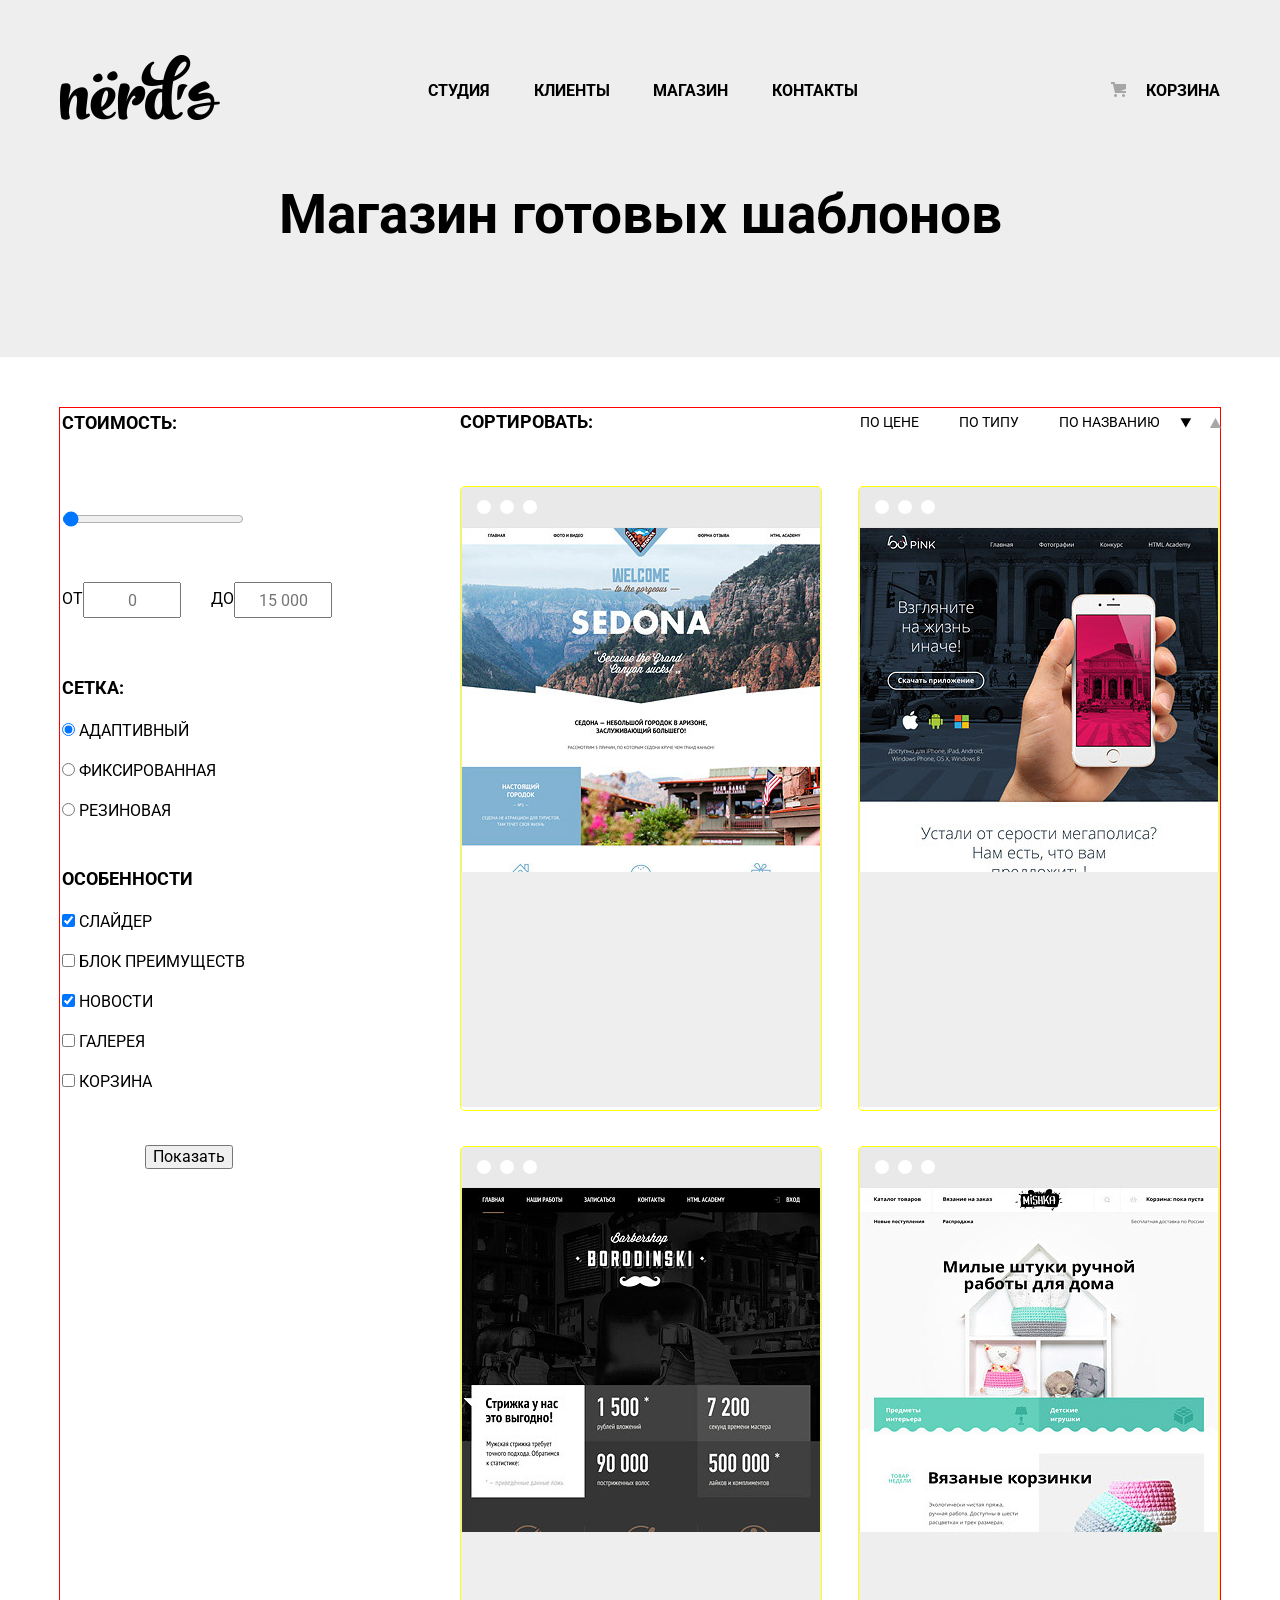
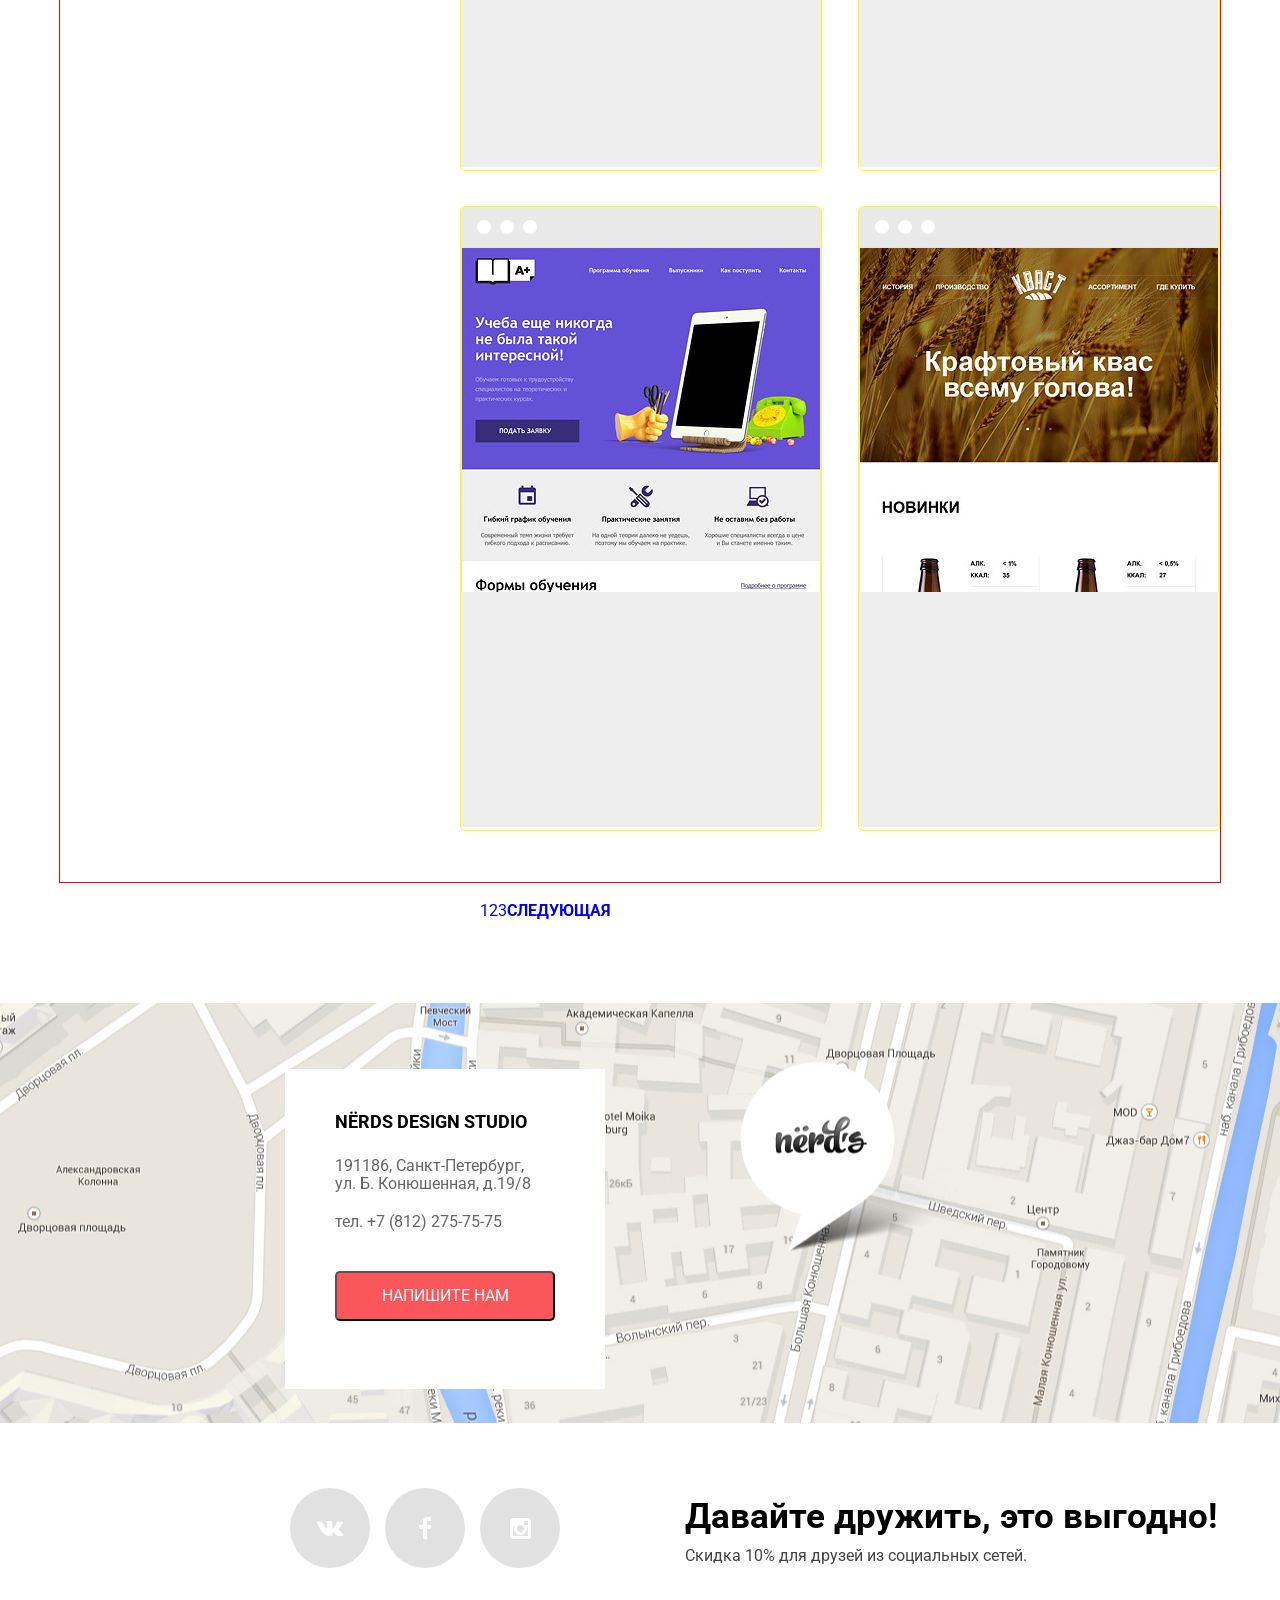
==== catalog.html @ 1e77b771 "123" ====
<!DOCTYPE html>
<html lang="en">
<head>
	<meta charset="UTF-8">
	<title>Nerds</title>
	<link rel="stylesheet" href="css/style.css">
	<link rel="stylesheet" href="css/normalize.css">
	<link href="https://fonts.googleapis.com/css?family=Roboto:400,500,700&display=swap" rel="stylesheet">
</head>
<body>
	
	<heaer class="main-header">
		<div class="background-contanier1">
		<nav class="main-navigation">
			 <div class="main-navigation-wrapper">
			<a href="#" class="main-header-logo">
				<img src="img/nerds-logo.png" height="65" width="160" alt="Логотип сайта Нёрдс">
			</a>
			
		
			<ul class="site-navigation">
				<li><a href="#">Студия</a></li>
				<li><a href="#">Клиенты</a></li>
				<li><a href="#">Магазин</a></li>
				<li><a href="#">Контакты</a></li>
			</ul>

			<ul class="site-basket">
				<li><a href="#">Корзина</a></li>
			</ul>

			</div>
		</nav>
	</heaer> 

	<main class="main-contanier">

		<div class="slogan">Магазин готовых шаблонов</div>


<div class="contanier">
		<section class="filters">
			<h2 class="visually-hidden">Фильтр товаров</h2>
			<form action="#" method="get" class="filter">
				<fieldset>
					<legend>Стоимость:</legend>
				<input type="range" min="0" max="5" id="size" value="0">
				<div class="min-max">
				<label for="range-min">ОТ</label>	
					<input type="text" placeholder="0" >
					<label for="range-max">ДО</label>
					<input type="text" placeholder="15 000">
					</div>
				</fieldset>
				<fieldset class="filter-grid">
					<legend>Сетка:</legend>
					<p><input type="radio" id="radio1" name="grid" checked>
						<label for="radio1">Адаптивный</label>
					</p>
					<p><input type="radio" id="radio2" name="grid">
						<label for="radio2">Фиксированная</label>
					</p>
					<p><input type="radio" id="radio3" name="grid">
						<label for="radio3">Резиновая</label>
					</p>
				</fieldset>
				<fieldset class="filter-feature">
					<legend >Особенности</legend>
					<p><input  type="checkbox" id="slider" checked>
						<label for="slider">Слайдер</label>
					</p>
					<p><input type="checkbox" id="advantages">
						<label for="advantages">Блок преимуществ</label>
					</p>
					<p><input type="checkbox" id="news" checked>
						<label for="news">Новости</label>
					</p>
					<p><input type="checkbox" id="gallery">
						<label for="gallery">Галерея</label>
					</p>
					<p><input type="checkbox" id="basket">
						<label for="basket">Корзина</label>
					</p>
				</fieldset>

				<button type="button" class="filter-button">Показать</button>
			</form>
	</section>
	

	<section class="catalog">
		<div class="cards">
				<nav class="sorting">
		<h2 class="visually-hidden">Сортировка товаров</h2>
		<p>Сортировать:</p>
		<ul class="sort-items">
			<li>По цене</li>
			<li>По типу</li>
			<li>По названию</li>
			<li class="sort-button"></li>
		</ul>
	
	</nav> 

			<ul class="cards-item">
				<li>
					<div class="card-head">
					<a href="#">
					<img src="img/img-sedona.jpg.jpg" width="360" height="576" alt="Картинка сайта Седона">
					</a>

					<a href="#">

					<div class="card-advertising">
					
					</div>
					</a>

				</div>
				</li>







				<li>	<div class="card-head">
					<a href="#">
					<img src="img/img-pink.jpg.jpg" width="360" height="576" alt="Картинка сайта Пинк">
					</a>
					<a href="#">
					<div class="card-advertising"></div>
					</a></div>
				</li>
				<li>	<div class="card-head">
					<a href="#">
					<img src="img/img-barbershop.jpg.jpg" width="360" height="576" alt="Картинка сайта Барбершоп">
					</a>
					<a href="#">
					<div class="card-advertising"></div>
					</a></div></li>
				<li>	<div class="card-head">
					<a href="#">
					<img src="img/img-mishka.jpg.jpg" width="360" height="576" alt="Картинка сайта Мишка">
					</a>
					<a href="#">
					<div class="card-advertising"></div>
					</a></div></li>
				<li>	
					<div class="card-head">
					<a href="#">
					<img src="img/img-aplus.jpg.jpg" width="360" height="576" alt="Картинка сайта аплюс">
					</a>
					<a href="#">
					<div class="card-advertising"></div>
					</a></div></li>
				<li>	<div class="card-head">
					<a href="#">
					<img src="img/img-kvast.jpg.jpg" width="360" height="576" alt="Картинка сайта Крафтовій квас">
					</a>
					<a href="#">
					<div class="card-advertising"></div>
					</a></div></li>
			</ul>
		</div>

	</section>
	</div>
	<section class="page-numbers">
		<ul>
			<li><a href="#">1</a></li>
			<li><a href="#">2</a></li>
			<li><a href="#">3</a></li>
			<li><a href="#"><b>Следующая</b></a></li>
		</ul>
	</section>






























<section class="contacts">
			<h2 class="visually-hidden">Наш адресс 191186, г. Санкт-Петербург, ул. Б. Конюшенная, д.19/8, телефон +78122757575</h2>
			<div class="contact-contanier">
				<ul class="adress">
					<li>NЁRDS DESIGN STUDIO</li>
					<li>191186,  Санкт-Петербург,<br> ул. Б. Конюшенная, д.19/8</li>
					<li>тел. +7 (812) 275-75-75</li>
					<li><button type="button" class="button">Напишите нам</button></li>
				</ul>
			</div>
		</section>
		<footer class="main-footer">
			<ul class="social"> 
				<li></li>
				<li></li>
				<li></li>
			</ul>
			<ul class="be-friend"> 
			<li>Давайте дружить, это выгодно!</li>
			<li>Скидка 10% для друзей из социальных сетей.</li>
			</ul>
		</footer>

</body>
</html>
---- css/style.css ----
/* Стандартные общие стили согласно цветовой гамме макета*/
body {
	min-width: 1200px;
	margin: 0;
	padding: 0;
	
	font-family: "Roboto", Arial, sans-serif;
	font-size: 16px;
	line-height: 24px;
	font-weight: 400;
	color: #000000;
	background-color: #ffffff;
	text-transform: uppercase;
	
}
a {
	text-decoration: none;
}


 /*Стилизация шапки сайта */

.background-contanier1 {
background-color:  #eeeeee;
}
.main-navigation {
	width: 1160px;
	margin: 0 auto;
	padding-top: 55px;
	
}

.main-navigation-wrapper {

	width: 100%;
	display: flex;
	justify-content: space-between;
}
.main-navigation-wrapper a:hover{
	opacity: 0.8;
}
.main-navigation-wrapper a:active{
	opacity: 0.3;
}
.site-navigation {
	margin: 0;
	padding: 0;
	
	display: flex;
	flex-wrap: wrap;
	justify-content: space-between;
	align-items: center;
	width: 430px;
	color: #000000;
	font-family: "Roboto", Arial, sans-serif;
	font-size: 16px;
	line-height: 30px;
	font-weight: 700;

}
.site-navigation li, .site-basket li{
	list-style: none;

}
.site-navigation a,
.site-basket a{
	text-decoration: none;
	color: #000000;
}
.site-navigation a:hover,
.site-basket a:hover{
color: #fb565a;
}
.site-navigation a:active,
.site-basket a:active{
color: #c3c3c3;
}

.site-basket {
	position: relative;
	margin: 0;
	padding: 0 0 0 55px;
	margin-left: 25px;
	color: #000000;
	font-family: "Roboto", Arial, sans-serif;
	font-size: 16px;
	line-height: 30px;
	font-weight: 700;

	display: flex;
	flex-wrap: wrap;
	justify-content: space-between;
	align-items: center;
}
.site-basket::before{
	content: "";
	position: absolute;
	top: 27px;
	left: 20px;
	width: 15px;
	height: 15px;
	background-image: url(../img/cart-icon.png);
	background-repeat: no-repeat;
	background-position: 0 0;
}


/*Стилизация шапки сайта  окончена*/

/*Стилизация блока презентации компании */
 .contanier{
	width: 1160px;
	margin: 0 auto;
	margin-top: 5px;
}
.slider-presentation {
	position: relative;
	width: 100%;

}
.slide {
	display: flex;
	justify-content: space-between;
	background-color:  #eeeeee;

}
.slider-presentation img{
	
	margin-right: 27px;
}
.slide-3 img {
	margin: 0;
	padding: 0;

}
.slide-2 img {
	margin: 0;
	padding: 0;
}


.slide ul{
	margin: 0;
	padding: 0;
	margin-top: 10px;
	align-items: flex-start;
	
	list-style: none;

}
.slide li:first-child{
	margin-top: 49px;
	padding: 0;
	font-family: "Roboto", Arial, sans-serif;
	font-size: 38px;
	line-height: 58px;
	font-weight: 700;
	text-transform: none;

}
.slide h2{
	margin: 0;
	padding: 0;
}
.slide li:nth-child(2){
	margin: 0;
	padding: 0;
	font-family: "Roboto", Arial, sans-serif;
	font-size: 16px;
	line-height: 24px;
	font-weight: 400;
	text-transform: none;

}
.slide li:last-child{
	display: flex;
	justify-content: center;
	align-items: center;
	font-family: "Roboto", Arial, sans-serif;
	font-size: 16px;
	line-height: 24px;
	font-weight: 400;
	border-radius: 5px;
	background-color: #fb565a;
	width: 240px;
	height: 50px;
	margin-top: 45px;
}
.slide li:last-child:hover, .slide a:hover{
	background-color: #e74246;
	color: #fdf2f3;
}
.slide li:last-child:active, .slide a:active{
	background-color: #d7373b;
	color: #e26f72;
}
.slide a{
	color: #ffffff;

}
/*Конец блока стилизация презентации компании */


/*Стилизация блока перечня услуг предоставляемых компанией */
.background-contanier2{
		width: 1160px;
		margin: 0 auto;
		background-color: #ffffff
}
.price-list{

height: 410px;
	border-bottom: 1px solid #eeeeee;
	padding-top: 80px;
	display: flex;
	justify-content: space-between;
	
	background-image: none;
}
.item {
	padding: 0;
	margin: 0;
	
}
.item li{
	margin-right: 100px;
	margin-bottom: 20px;
	list-style: none;
}

.item li:nth-child(2){
	font-family: "Roboto", Arial, sans-serif;
	font-size: 24px;
	line-height: 30px;
	font-weight: 700;
}
.item li:nth-child(3){
	padding: 0;
	margin: 0;
	font-family: "Roboto", Arial, sans-serif;
	font-size: 16px;
	line-height: 24px;
	font-weight: 400;
	text-transform: none;

}
.item li:last-child{
display: flex;
	justify-content: center;
	align-items: center;
	font-family: "Roboto", Arial, sans-serif;
	font-size: 16px;
	line-height: 24px;
	font-weight: 400;
	border-radius: 5px;
	background-color: #fb565a;
	width: 160px;
	height: 50px;
	margin-top: 25px;
}
.item a {
	color: #ffffff;
}
.web-site li:last-child{
background-color: #fb565a;
}
.applications li:last-child{
background-color: #00ca74;
}
.presentations li:last-child{
background-color: #efc84a;
}
.web-site li:last-child:hover{
background-color: #e74246;
}
.applications li:last-child:hover{
background-color: #00bc6c;
}
.presentations li:last-child:hover{
background-color: #eab534;
}
.web-site li:last-child:active{
background-color: #d7373b;
color: #e37376;
}
.applications li:last-child:active{
background-color: #00aa62;
color: #4dc491;
}
.presentations li:last-child:active{
background-color: #e5a722;
color: #ebba53;
}
.web-site a:active{
background-color: #d7373b;
color: #e37376;
}
.applications a:active{
background-color: #00aa62;
color: #4dc491;
}
.presentations a:active{
background-color: #e5a722;
color: #ebba53;
}
/*Конец стилизации блока перечня услуг предоставляемых компанией */
/*Стилизация блока О нашей дизайн-студии */
.feature-list li,
 .feature-item li,
 .item3 li{ 
	list-style: none;
 }
 .features{
 	min-height: 485px;
	border-bottom: 1px solid #eeeeee;
 	margin-top: 60px;
 		display: flex;
 		justify-content: space-between;
 
 }
 .features ul {
 	margin:  0 0 0 0;
 	padding: 0;
 }
 .feature-list li:first-child{ 
		font-family: "Roboto", Arial, sans-serif;
	font-size: 45px;
	line-height: 45px;
	font-weight: 700;
	text-transform: none;
	margin-top: 25px;
 }
  .feature-list li:nth-child(2){ 
		font-family: "Roboto", Arial, sans-serif;
	font-size: 16px;
	line-height: 24px;
	font-weight: 400;
	text-transform: none;
	margin-top: 40px;
 }
   .feature-list li:nth-child(3){ 
		font-family: "Roboto", Arial, sans-serif;
	font-size: 16px;
	line-height: 24px;
	font-weight: 700;
	text-transform: none;
	margin-top: 40px;
	text-transform: uppercase;
 }
 .feature-list li:nth-child(4),
 .feature-list li:nth-child(5),
 .feature-list li:nth-child(6) {
 	text-transform: none;
 	font-weight: 400;
 	margin-top: 25px;
 }
  .feature-list img{
  	margin:  0 10px 5px 0;
  }
  .feature-flex{
  	display: flex;
  	flex-direction: column;
  }
  .feature-item li:nth-child(2){
	margin-top: 25px;
	margin-bottom: 50px;
	text-align: center;
	font-family: "Roboto", Arial, sans-serif;
	font-size: 16px;
	line-height: 24px;
	font-weight: 700;

  }
.item2 li{
	display: inline;
	font-family: "Roboto", Arial, sans-serif;
	font-size: 45px;
	line-height: 24px;
	font-weight: 700;
	margin-right: 5px;
}
.item3 li{
	display: inline-block;
	font-family: "Roboto", Arial, sans-serif;
	font-size: 16px;
	line-height: 18px;
	font-weight: 400;
	text-transform: none;
	margin-right: 20px;
	margin-top: 20px;
}
/*конец cтилизации блока О нашей дизайн-студии */
/*Стилизация блока Сайты разработанные нашей студией */
.brands {
	min-height: 180px;
	border-bottom: 1px solid #eeeeee;
}
.brands ul {
	margin: 0;
	padding: 0;
}
.brands-flex li{

	margin-top: 50px;
	opacity: 0.2;
list-style: none;
}
.brands-flex li:hover{
	opacity: 1;
}
.brands-flex li:active{
	opacity: 0.1;
}
.brands-flex {
	display: flex;
	justify-content: space-around;
}
/*конец cтилизации Сайты разработанные нашей студией */
/*Стилизация блока Контакты */
.contact-contanier {
	margin-top: 80px;
	position: relative;
	min-height: 420px;
	background-image: url(../img/map-marker.png.jpg);
	background-repeat: no-repeat;
	background-position: 50% 50%;
}
.adress li {
	list-style: none;
}
.adress {
	top: 50px;
	left: 285px;
	position: absolute;
	height: 320px;
	width: 280px;
	background-color: #ffffff;
	color: #000000;

}
.adress li:first-child {
	margin-top: 38px;
	margin-left: 10px;
	font-family: "Roboto", Arial, sans-serif;
	font-size: 18px;
	line-height: 30px;
	font-weight: 700;
}
.adress li:nth-child(2) {
	color: #666666;
	margin-top: 20px;
	margin-left: 10px;
	font-family: "Roboto", Arial, sans-serif;
	font-size: 16px;
	line-height: 18px;
	font-weight: 400;
	text-transform: none;
}
.adress li:nth-child(3) {
	color: #666666;
	margin-top: 20px;
	margin-left: 10px;
	font-family: "Roboto", Arial, sans-serif;
	font-size: 16px;
	line-height: 18px;
	font-weight: 400;
	text-transform: none;
}
.button {
	display: flex;
	justify-content: center;
	align-items: center;
	font-family: "Roboto", Arial, sans-serif;
	font-size: 16px;
	line-height: 24px;
	font-weight: 400;
	border-radius: 5px;
	background-color: #fb565a;
	color: #ffffff;
	width: 220px;
	height: 50px;
	margin-top: 40px;
	margin-left: 10px;
	text-transform: uppercase;
}
.button:hover{
	background-color: #e74246;
	color: #fdf2f3;
}
.button:active{
	background-color: #d7373b;
	color: #e26f72;
}
/*конец cтилизации блока Контакты */
/*Стилизация блока footer */
.main-footer {
	display: flex;
	min-height: 220px;
}
.main-footer ul{
	list-style: none;
}
.social {
	display: flex;
	margin-left: 110px;
	margin-top: 65px

}
.social li{

	margin-right: 15px;
		height: 80px;
	width: 80px;
	border-radius: 50%;
	background-color: #e1e1e1;
		
}
.social li:hover{
	background-color: #e74246;
}
.social li:first-child {
	margin-left: 140px;
	background-image: url(../img/vk-icon.png);
	background-position: 50% 50%;
	background-repeat: no-repeat;

}
.social li:first-child:active {
	background-image: url(../img/vk-icon2.png);
}
.social li:nth-child(2):active  {
	
	background-image: url(../img/fb-icon2.png);
	
}
.social li:last-child:active  {
	
	background-image: url(../img/insta-icon2.png);

}
.social li:nth-child(2) {
	
	background-image: url(../img/fb-icon.png);
	background-position: 50% 50%;
	background-repeat: no-repeat;
}
.social li:last-child {
	
	background-image: url(../img/insta-icon.png);
	background-position: 50% 50%;
	background-repeat: no-repeat;
}
.be-friend li:first-child{
	font-family: "Roboto", Arial, sans-serif;
	font-size: 35px;
	line-height: 36px;
	font-weight: 700;
	margin-top: 60px;
	margin-left: 70px;
	text-transform: none;
}
.be-friend li:last-child{
	font-family: "Roboto", Arial, sans-serif;
	font-size: 16px;
	line-height: 22px;
	font-weight: 400;
	color: #444444;
	text-transform: none;
	margin-top: 10px;
	margin-left: 70px;
}
/*конец cтилизации блока footer */
/*Стилизация иодального окна / попапа */

.modal {
	position: fixed;
	top: 150px;
	left: 50%;
	min-height: 600px;
	width: 960px;
	margin-left: -480px;
	border: 1px solid black;
	background-color: #ffffff;
	color: #000000;
	text-transform: none;
	font-weight: 700;
	display: none;


}
.modal h2,
.modal form {
margin: 65px 100px;
}
.modal h2 {
	font-size: 45px;
}
.feedback {
	display: flex;
	flex-wrap: wrap;
	justify-content: space-between;
}
.modal p {
	margin: 0 0 40px 0;
	padding: 0;
}
.modal input {
	width: 360px;
	height: 48px;
	padding-left: 10px;
	}
.modal textarea {
	padding-left: 10px;
	resize: vertical;
	 box-sizing: border-box;
	 max-height: 200px;
	}

.modal .button {
	margin:0;
}
.modal-close {
	position: absolute;
	top: 90px;
	right: 100px;

	font-size: 0;
	width: 22px;
	border: none;
	height: 22px;
	cursor: pointer;
	background-color: #ffffff;
}
.modal-close::before, .modal-close::after{
	position: absolute;
	top: 10px;
	left: 0px;
content: "";
width: 22px;
height: 4px;
background-color: #fecccd;
}

.modal-close::before {
	transform: rotate(45deg);
}
.modal-close::after {
	transform: rotate(-45deg);
}
/*конец cтилизации mодального окна / попапа  */
.contanier {
	display: flex;
	justify-content: space-between;
	background-color: #ffffff;
	color: #000000;
	margin-top: 50px;
	border: 1px solid red;
}
.contanier fieldset{
	padding: 0;
}
.contanier fieldset:nth-child{

}
.main-contanier{
	background-color: #ffffff;
	color: #000000;
}
.filters [type="range"]{
	margin-top: 60px;
	border: 1px solid red;
	width: 180px;
	height: 40px;
}
.min-max {
	display: flex;
	margin-top: 35px;
}
.min-max label{
	margin-top: 5px;
}
.min-max input{

	text-align: center;
	width: 90px;
	height: 30px;
	margin-right: 30px;
}
.filter-grid {
	margin-top: 55px;
}
.filter-feature {
	margin-top: 25px;
}
.filter-button {
	margin-top: 35px;
	margin-left: 85px;
}
/*Стилизация каталога */
.slogan {
	padding: 55px 0 110px 0;
	text-align: center;
	text-transform: none;
background-color:  #eeeeee;
	font-family: "Roboto", Arial, sans-serif;
	font-size: 55px;
	line-height: 65px;
	font-weight: 700;
}
/*Стилизация Фильтра каталога */
.filter fieldset{
	border: none;

}
.filter legend{

	font-family: "Roboto", Arial, sans-serif;
	font-size: 18px;
	line-height: 30px;
	font-weight: 700;
}
/*конец cтилизации Фильтра каталога */

/*Стилизация карточек товара */

.cards {
	
	width: 800px;
	
}
/*Стилизация сортировки товара */
.sorting {
	display: flex;
	
	justify-content: space-between;

	
}
.sorting p{
	font-weight: 700;
	margin: 5px 0 0 40px;
	
	font-size: 18px;
	line-height: 18px;
}
.sorting ul{
	margin: 5px 0 0 0;
}
.sort-items {
	display: flex;
}
.sort-items li{
	position: relative;
	list-style: none;
	margin-left: 20px;
	font-size: 14px;
	line-height: 18px;
	margin-right: 20px;

}
.sort-button::before{
	position: absolute;
	top: 5px;
	left:-20px;
content: "";
width: 15px;
height: 10px;
background-image: url(../img/icon-down-dir.png);
background-repeat: no-repeat;
}
.sort-button::after{
		position: absolute;
	top: 5px;
	left:10px;
content: "";
width: 15px;
height: 10px;
background-image: url(../img/icon-up-dir.png);
background-repeat: no-repeat;
}



/*конец стилизация сортировки товара */



.catalog ul {
	display: flex;
	flex-wrap: wrap;
	justify-content: space-between;
}
.cards-item{
	margin-top: 55px;
}

.cards-item ul{
	min-height: 615px;
	width: 360px;

}

.cards-item li{
	position: relative;
	border-radius: 5px;
	width: 360px;
	margin-bottom: 35px;
	list-style: none;
	border: 1px solid yellow;
	background-image: url(../img/browser.jpg);
	background-repeat: no-repeat;
	
}
	.card-head img{
		position: relative;
		padding-top: 40px;
		
	}

.cards-item li:hover {
	background-image: url(../img/browser1.jpg);
}
.card-advertising {
	position: absolute;
	top: 385px;
	left: 0;
	width: 360px;
	height: 235px;
	background-color: #eeeeee;

}

.page-numbers {
	
	width: 1440px;
	margin: 0 auto;
}
.page-numbers ul {
	list-style: none;
	display: flex;
	justify-content: flex-start;

	margin-left: 440px;

}
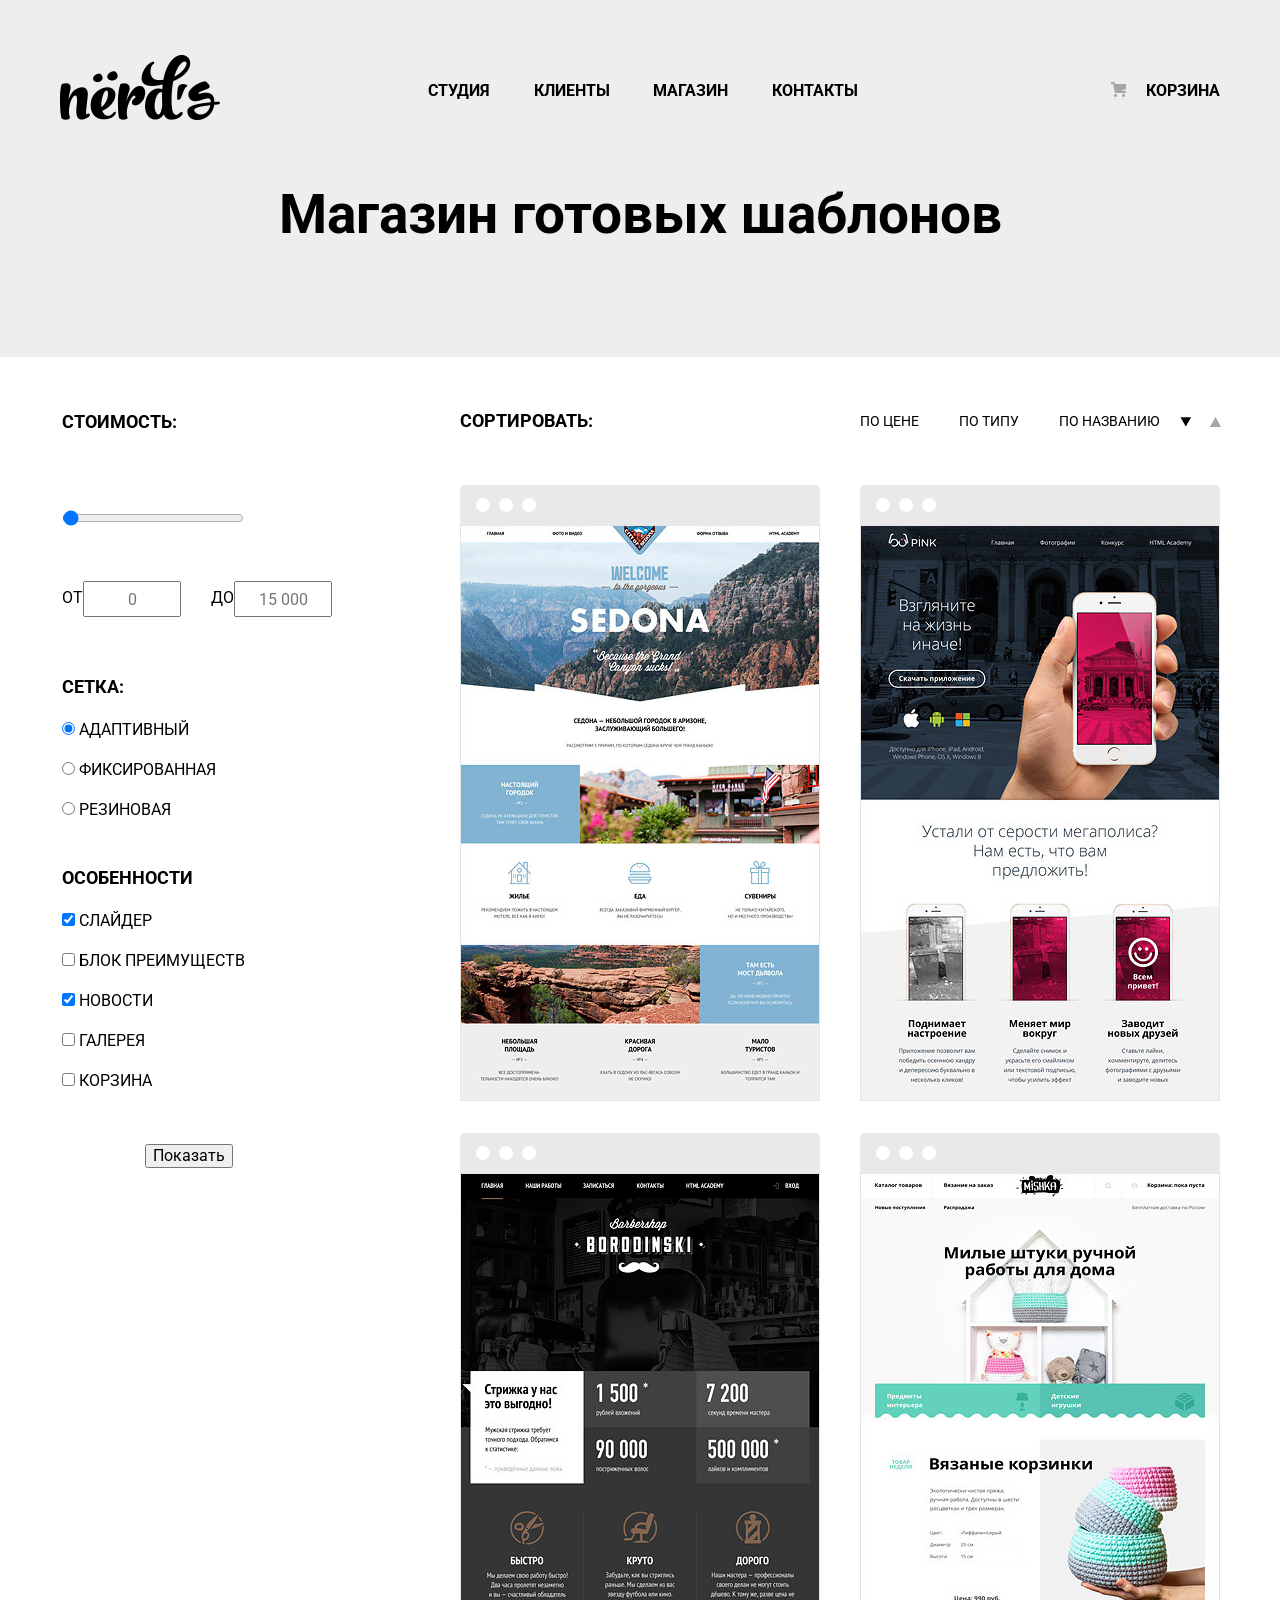
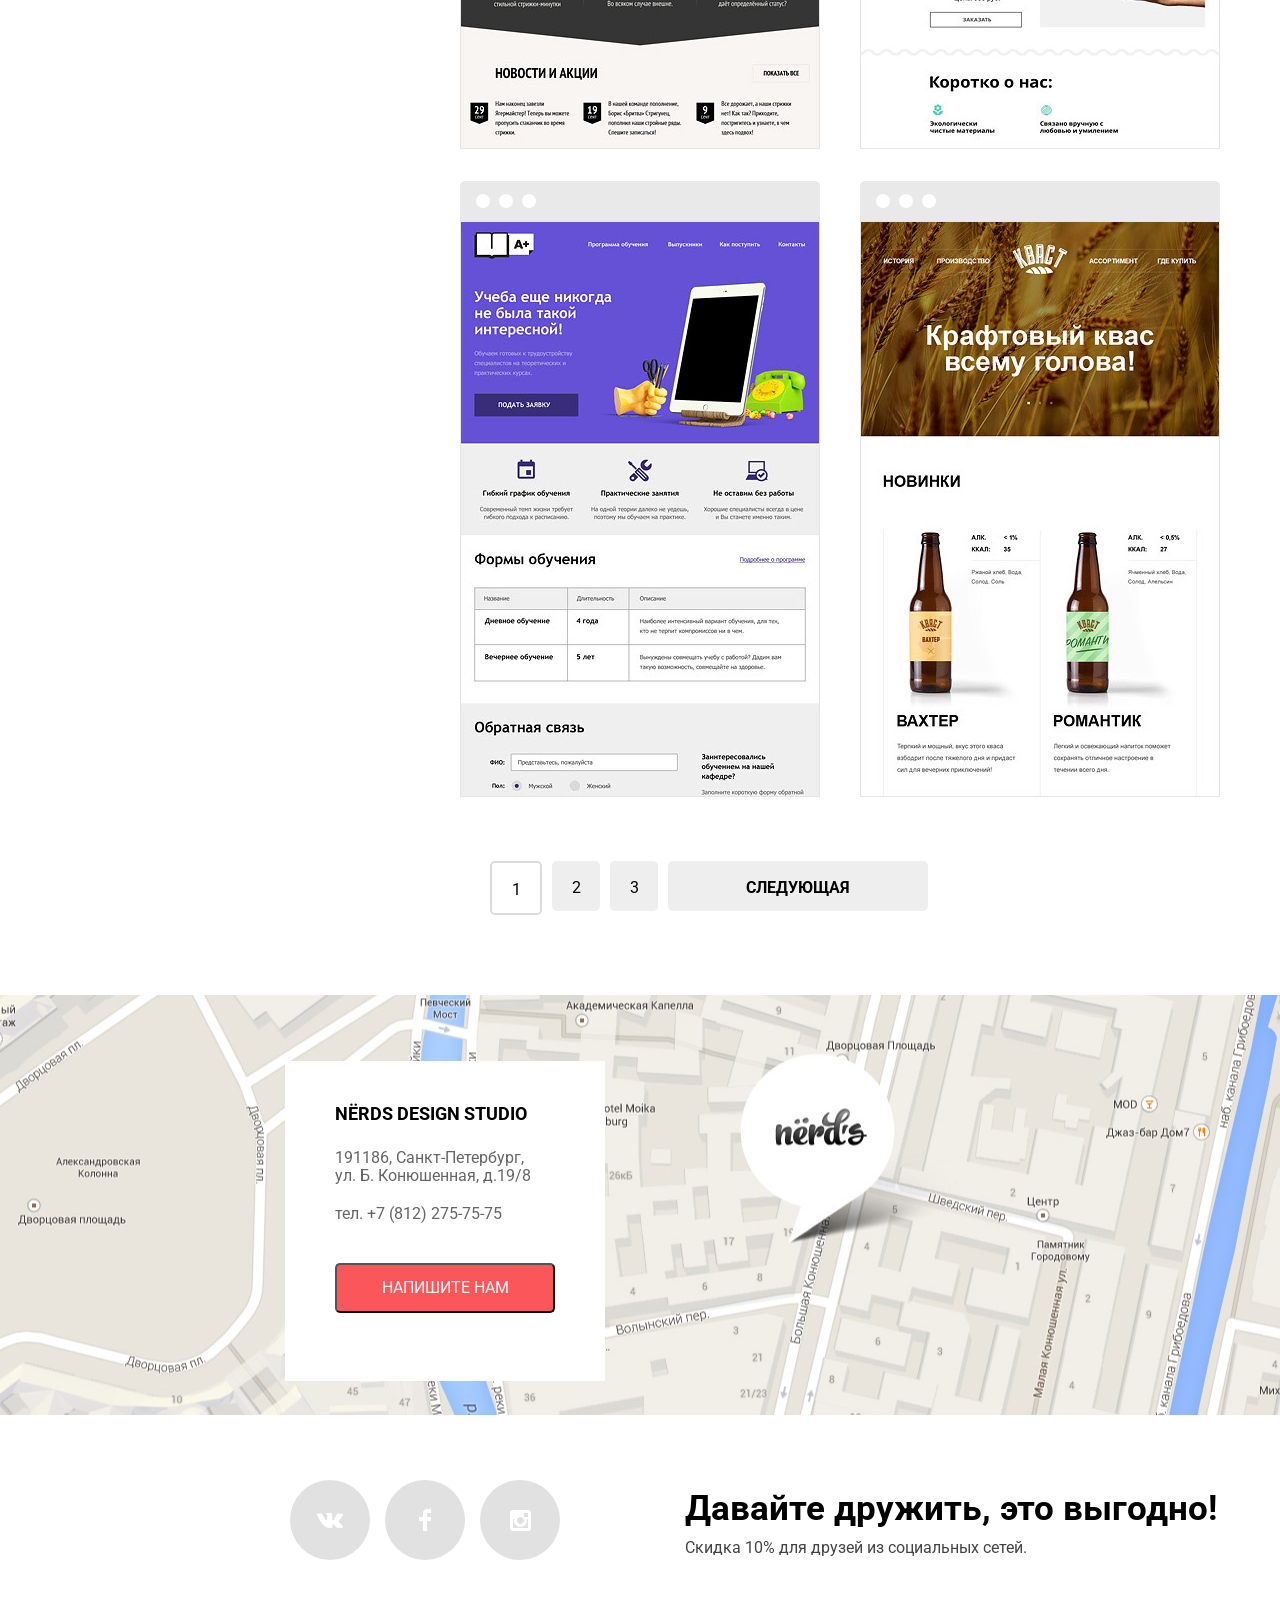
==== commit a061dbb5: "готово" ====
--- a/catalog.html
+++ b/catalog.html
@@ -103,73 +103,98 @@
 	</nav> 
 
 			<ul class="cards-item">
-				<li>
-					<div class="card-head">
-					<a href="#">
+				<li> <div class="card-contanier">
+					<div class="card-head">
+
+					
 					<img src="img/img-sedona.jpg.jpg" width="360" height="576" alt="Картинка сайта Седона">
-					</a>
-
-					<a href="#">
-
-					<div class="card-advertising">
-					
-					</div>
-					</a>
-
+					
+
+					
+					</div>
+					<div class="card-advertising">
+						<b>Sedona</b>
+						<p>Информационный сайт<br> для туристов</p>
+						<button type="button" class="button-card">9 900 Руб.</button>
+					
+					</div>
+					</div>
+					</li>
+
+
+				<li><div class="card-contanier">	<div class="card-head">
+					
+					<img src="img/img-pink.jpg.jpg" width="360" height="576" alt="Картинка сайта Пинк">
 				</div>
-				</li>
-
-
-
-
-
-
-
-				<li>	<div class="card-head">
-					<a href="#">
-					<img src="img/img-pink.jpg.jpg" width="360" height="576" alt="Картинка сайта Пинк">
-					</a>
-					<a href="#">
-					<div class="card-advertising"></div>
-					</a></div>
-				</li>
-				<li>	<div class="card-head">
-					<a href="#">
+					<div class="card-advertising">
+						<b>Pink APP</b>
+						<p>Продуктовый лендинг<br> приложения для iOS и Android</p>
+						<button type="button" class="button-card">9 900 Руб.</button>
+					
+					</div></div>
+				</li>
+
+
+				<li><div class="card-contanier">	
+					<div class="card-head">
 					<img src="img/img-barbershop.jpg.jpg" width="360" height="576" alt="Картинка сайта Барбершоп">
-					</a>
-					<a href="#">
-					<div class="card-advertising"></div>
-					</a></div></li>
-				<li>	<div class="card-head">
-					<a href="#">
+						</div>
+					<div class="card-advertising">
+						<b>Barbershop</b>
+						<p>Сайт салона красоты.<br> Для мужчин, да.</p>
+						<button type="button" class="button-card">9 900 Руб.</button>
+					
+				
+					</div></div>
+				</li>
+
+
+				<li><div class="card-contanier">
+					<div class="card-head">
 					<img src="img/img-mishka.jpg.jpg" width="360" height="576" alt="Картинка сайта Мишка">
-					</a>
-					<a href="#">
-					<div class="card-advertising"></div>
-					</a></div></li>
-				<li>	
-					<div class="card-head">
-					<a href="#">
+					</div>
+					<div class="card-advertising">
+						<b>Mishka</b>
+						<p>Интернет магазин<br> вязаных игрушек</p>
+						<button type="button" class="button-card">9 900 Руб.</button>
+					
+					
+					</div></div>
+				</li>
+
+
+				<li><div class="card-contanier">	
+					<div class="card-head">
 					<img src="img/img-aplus.jpg.jpg" width="360" height="576" alt="Картинка сайта аплюс">
-					</a>
-					<a href="#">
-					<div class="card-advertising"></div>
-					</a></div></li>
-				<li>	<div class="card-head">
-					<a href="#">
+					</div>
+					<div class="card-advertising">
+						<b>A plus</b>
+						<p>Лендинг курсов повышения<br> квалификации</p>
+						<button type="button" class="button-card">9 900 Руб.</button>
+					</div></div>
+				</li>
+
+
+				<li><div class="card-contanier">
+					<div class="card-head">
 					<img src="img/img-kvast.jpg.jpg" width="360" height="576" alt="Картинка сайта Крафтовій квас">
-					</a>
-					<a href="#">
-					<div class="card-advertising"></div>
-					</a></div></li>
+					</div>
+					<div class="card-advertising">
+						<b>Кваст</b>
+						<p>Промо-сайт производителя<br>крафтового кваса</p>
+						<button type="button" class="button-card">9 900 Руб.</button>
+					
+					
+					</div></div>
+				</li>
 			</ul>
 		</div>
 
 	</section>
 	</div>
 	<section class="page-numbers">
-		<ul>
-			<li><a href="#">1</a></li>
+		<ul class="page-number">
+			<li>1</li>
 			<li><a href="#">2</a></li>
 			<li><a href="#">3</a></li>
 			<li><a href="#"><b>Следующая</b></a></li>
--- a/css/style.css
+++ b/css/style.css
@@ -654,7 +654,7 @@
 	background-color: #ffffff;
 	color: #000000;
 	margin-top: 50px;
-	border: 1px solid red;
+	
 }
 .contanier fieldset{
 	padding: 0;
@@ -721,13 +721,7 @@
 }
 /*конец cтилизации Фильтра каталога */
 
-/*Стилизация карточек товара */
-
-.cards {
-	
-	width: 800px;
-	
-}
+
 /*Стилизация сортировки товара */
 .sorting {
 	display: flex;
@@ -781,34 +775,52 @@
 
 
 
+
 /*конец стилизация сортировки товара */
 
-
+/*Стилизация карточек товара */
+
+.cards {
+	
+	width: 800px;
+	
+}
 
 .catalog ul {
 	display: flex;
 	flex-wrap: wrap;
 	justify-content: space-between;
+	cursor: pointer;
+
 }
 .cards-item{
+	
 	margin-top: 55px;
-}
-
-.cards-item ul{
+	
+}
+.card-contanier{
+	cursor: pointer;
+	position: relative;
+}
+
+.cards-item li{
 	min-height: 615px;
 	width: 360px;
-
-}
-
-.cards-item li{
+	list-style: none;
+
+
+}
+
+.card-head {
 	position: relative;
 	border-radius: 5px;
 	width: 360px;
-	margin-bottom: 35px;
+	margin-bottom: 25px;
 	list-style: none;
-	border: 1px solid yellow;
+	
 	background-image: url(../img/browser.jpg);
 	background-repeat: no-repeat;
+	z-index: 2;
 	
 }
 	.card-head img{
@@ -817,18 +829,54 @@
 		
 	}
 
-.cards-item li:hover {
+.card-head:hover {
 	background-image: url(../img/browser1.jpg);
-}
-.card-advertising {
+	z-index: 0;
+
+}
+.card-advertising:hover{
+	z-index: 3;
+}
+.card-advertising{
 	position: absolute;
-	top: 385px;
-	left: 0;
+
+	content: "";
+	top: 380px;
+	left: 0px;
 	width: 360px;
 	height: 235px;
 	background-color: #eeeeee;
-
-}
+	z-index: 1;
+	text-align: center;
+
+}
+.card-advertising b{
+	display: block;
+	padding: 30px 0 0 0;
+	color: #000000;
+}
+.card-advertising p{
+	
+text-transform: none;
+color: #cacaca;
+}
+.button-card{
+	display: block;
+	border-radius: 5px;
+	background-color: #fb565a;
+	color: #ffffff;
+	width: 200px;
+	height: 50px;
+	
+	margin-left: 75px;
+
+
+}
+.button-card:hover{
+	background-color: #e74246;
+	color: #fdf2f3;
+}
+
 
 .page-numbers {
 	
@@ -839,8 +887,30 @@
 	list-style: none;
 	display: flex;
 	justify-content: flex-start;
-
 	margin-left: 440px;
-
-}
-
+	
+}
+.page-numbers li {
+	margin-left: 10px;
+}
+.page-numbers li{
+	display: block;
+	width: 48px;
+	height: 35px;
+	border-radius: 5px;
+	text-align: center;
+	padding-top: 15px;
+	background-color: #eeeeee;
+}
+.page-number li:first-child{
+	background-color: #ffffff;
+	border: 2px solid #dbdbdb;
+	border-radius: 5px;
+}
+.page-number li:last-child{
+	width: 260px;
+}
+.page-number a{
+	text-decoration: none;
+	color: #000000;
+}
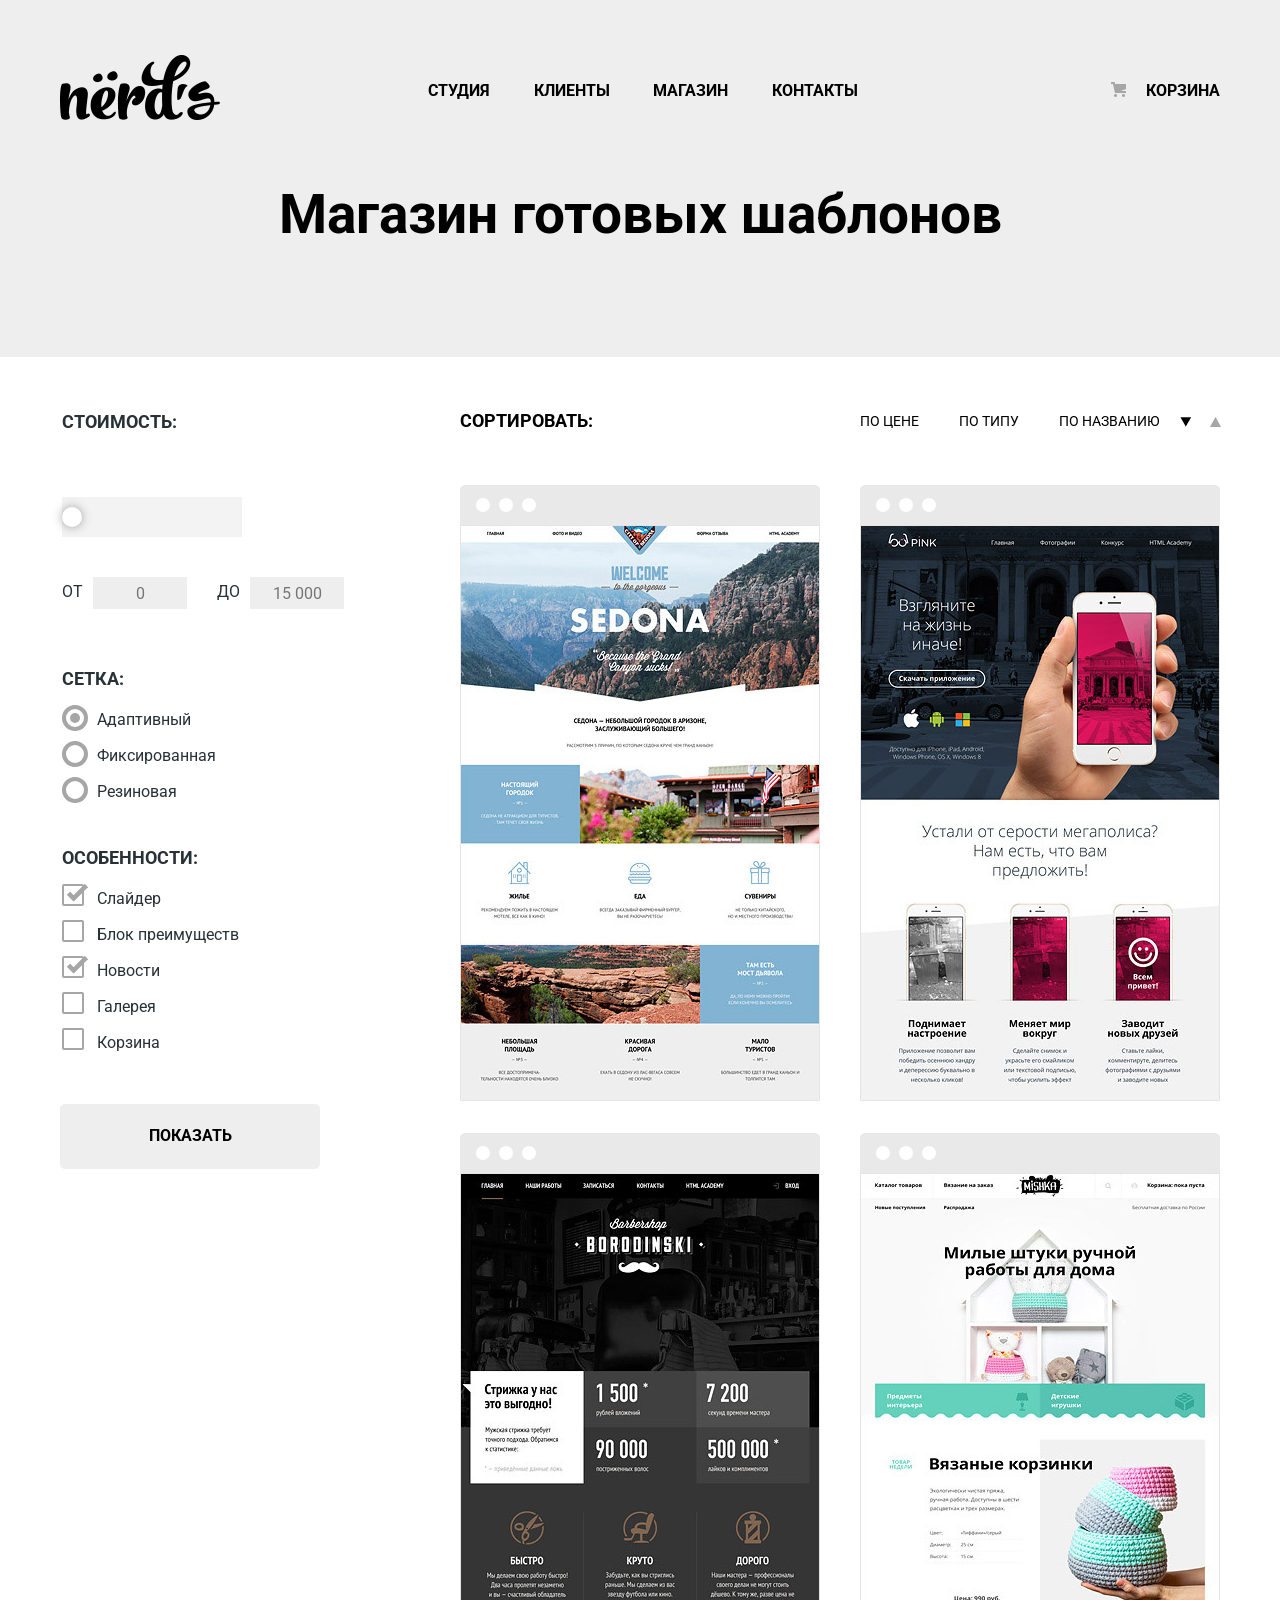
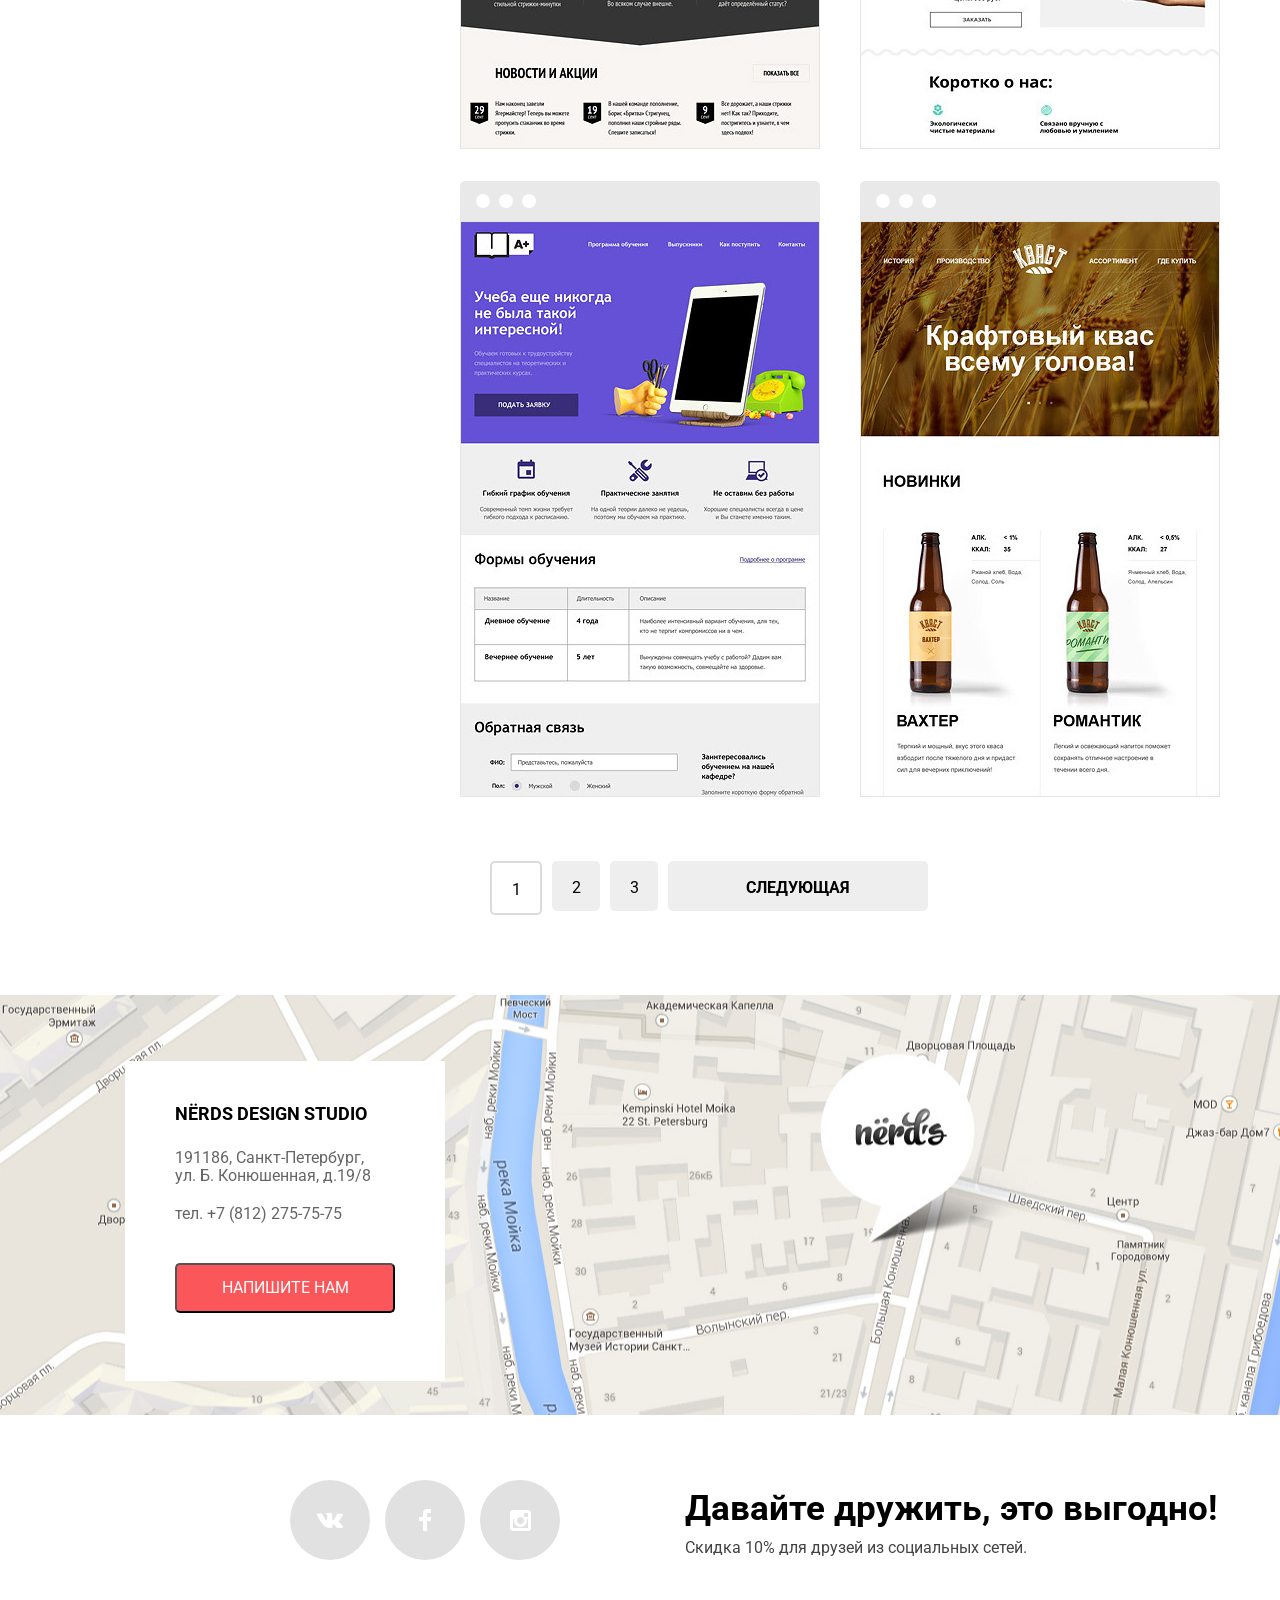
==== commit 45be5f60: "finish" ====
--- a/catalog.html
+++ b/catalog.html
@@ -13,13 +13,13 @@
 		<div class="background-contanier1">
 		<nav class="main-navigation">
 			 <div class="main-navigation-wrapper">
-			<a href="#" class="main-header-logo">
+			<a href="index.html" class="main-header-logo">
 				<img src="img/nerds-logo.png" height="65" width="160" alt="Логотип сайта Нёрдс">
 			</a>
 			
 		
 			<ul class="site-navigation">
-				<li><a href="#">Студия</a></li>
+				<li><a href="index.html">Студия</a></li>
 				<li><a href="#">Клиенты</a></li>
 				<li><a href="#">Магазин</a></li>
 				<li><a href="#">Контакты</a></li>
@@ -44,12 +44,13 @@
 			<form action="#" method="get" class="filter">
 				<fieldset>
 					<legend>Стоимость:</legend>
-				<input type="range" min="0" max="5" id="size" value="0">
+				<input type="range" min="0" max="15000" id="size" value="20" class="range-slider">
 				<div class="min-max">
+
 				<label for="range-min">ОТ</label>	
-					<input type="text" placeholder="0" >
+					<input type="text" placeholder="0" id="range-min">
 					<label for="range-max">ДО</label>
-					<input type="text" placeholder="15 000">
+					<input type="text" placeholder="15 000" id="range-max">
 					</div>
 				</fieldset>
 				<fieldset class="filter-grid">
@@ -65,7 +66,7 @@
 					</p>
 				</fieldset>
 				<fieldset class="filter-feature">
-					<legend >Особенности</legend>
+					<legend >Особенности:</legend>
 					<p><input  type="checkbox" id="slider" checked>
 						<label for="slider">Слайдер</label>
 					</p>
@@ -203,34 +204,8 @@
 
 
 
-
-
-
-
-
-
-
-
-
-
-
-
-
-
-
-
-
-
-
-
-
-
-
-
-
-
-
 <section class="contacts">
+	
 			<h2 class="visually-hidden">Наш адресс 191186, г. Санкт-Петербург, ул. Б. Конюшенная, д.19/8, телефон +78122757575</h2>
 			<div class="contact-contanier">
 				<ul class="adress">
@@ -241,6 +216,8 @@
 				</ul>
 			</div>
 		</section>
+
+		
 		<footer class="main-footer">
 			<ul class="social"> 
 				<li></li>
@@ -249,7 +226,8 @@
 			</ul>
 			<ul class="be-friend"> 
 			<li>Давайте дружить, это выгодно!</li>
-			<li>Скидка 10% для друзей из социальных сетей.</li>
+			<li>Скидка 10% для друзей из социальных сетей.
+			</li>
 			</ul>
 		</footer>
 
--- a/css/style.css
+++ b/css/style.css
@@ -417,6 +417,10 @@
 }
 /*конец cтилизации Сайты разработанные нашей студией */
 /*Стилизация блока Контакты */
+.contacts, .main-footer{
+	width: 1440px;
+	margin: 0 auto;
+}
 .contact-contanier {
 	margin-top: 80px;
 	position: relative;
@@ -425,18 +429,21 @@
 	background-repeat: no-repeat;
 	background-position: 50% 50%;
 }
-.adress li {
-	list-style: none;
-}
+
 .adress {
+	position: absolute;
+	display: block;
 	top: 50px;
-	left: 285px;
-	position: absolute;
+	left: 125px;
+	
 	height: 320px;
 	width: 280px;
 	background-color: #ffffff;
 	color: #000000;
 
+}
+.adress li {
+	list-style: none;
 }
 .adress li:first-child {
 	margin-top: 38px;
@@ -656,35 +663,182 @@
 	margin-top: 50px;
 	
 }
+.filters{
+	font-size: 16px;
+	line-height: 20px;
+	font-weight: 400;
+	color: #283136;
+	text-transform: none;
+}
 .contanier fieldset{
 	padding: 0;
 }
-.contanier fieldset:nth-child{
-
-}
+
 .main-contanier{
 	background-color: #ffffff;
 	color: #000000;
+
 }
 .filters [type="range"]{
 	margin-top: 60px;
-	border: 1px solid red;
+
+	
 	width: 180px;
 	height: 40px;
 }
+
+
+
+
+.range-slider {
+	-webkit-appearance: none;
+    width: 255px;
+    height: 80px;
+   	
+    background: #eeeeee;
+    
+    opacity: 0.7;
+   
+}
+
+.range-slider::-webkit-slider-thumb {
+    -webkit-appearance: none;
+
+    width: 20px;
+    height: 20px;
+    border-radius: 50%; 
+    background: #ffffff;
+    cursor: pointer;
+    box-shadow: 0 0 10px rgba(0,0,0,0.5);
+}
+.filters legend{
+	text-transform: uppercase;
+}
+input[type="checkbox"]:checked, 
+input[type="checkbox"]:not(:checked), 
+input[type="radio"]:checked, 
+input[type="radio"]:not(:checked) 
+{
+    position: absolute;
+    left: -9999px;
+}
+
+input[type="checkbox"]:checked + label, 
+input[type="checkbox"]:not(:checked) + label, 
+input[type="radio"]:checked + label, 
+input[type="radio"]:not(:checked) + label {
+    display: inline-block;
+    position: relative;
+    padding-left: 35px;
+    line-height: 20px;
+    cursor: pointer;
+}
+
+input[type="radio"]:checked + label:before, 
+input[type="radio"]:not(:checked) + label:before
+{
+    content: "";
+    position: absolute;
+    left: 0px;
+    top: -5px;
+    width: 18px;
+    height: 18px;
+    border: 4px solid #a6a6a6;
+    background-color: #ffffff;
+}
+input[type="checkbox"]:checked + label:before, 
+input[type="checkbox"]:not(:checked) + label:before{
+    content: "";
+    position: absolute;
+    left: 0px;
+    top: -5px;
+    width: 18px;
+    height: 18px;
+    border: 2px solid #a6a6a6;
+    background-color: #ffffff;
+}
+input[type="checkbox"]:checked + label:before, 
+input[type="checkbox"]:not(:checked) + label:before {
+    border-radius: 2px;
+}
+
+input[type="radio"]:checked + label:before, 
+input[type="radio"]:not(:checked) + label:before {
+    border-radius: 100%;
+}
+
+
+
+input[type="checkbox"]:checked + label:after, 
+input[type="checkbox"]:not(:checked) + label:after, 
+input[type="radio"]:checked + label:after, 
+input[type="radio"]:not(:checked) + label:after {
+    content: "";
+    position: absolute;
+    -webkit-transition: all 0.2s ease;
+    -moz-transition: all 0.2s ease;
+    -o-transition: all 0.2s ease;
+    transition: all 0.2s ease;
+}
+
+input[type="checkbox"]:checked + label:after, 
+input[type="checkbox"]:not(:checked) + label:after {
+    left: 5px;
+    top: -3px;
+    width: 16px;
+    height: 5px;
+    border-radius: 1px;
+    border-left: 5px solid #a6a6a6;
+    border-bottom: 5px solid #a6a6a6;
+    -webkit-transform: rotate(-45deg);
+    -moz-transform: rotate(-45deg);
+    -o-transform: rotate(-45deg);
+    -ms-transform: rotate(-45deg);
+    transform: rotate(-45deg);
+}
+
+input[type="radio"]:checked + label:after, 
+input[type="radio"]:not(:checked) + label:after {
+    left: 8px;
+    top: 3px;
+    width: 10px;
+    height: 10px;
+    border-radius: 100%;
+    background-color: #a6a6a6;
+}
+input[type="checkbox"]:not(:checked) + label:after, 
+input[type="radio"]:not(:checked) + label:after {
+    opacity: 0;
+}
+
+input[type="checkbox"]:checked + label:after, 
+input[type="radio"]:checked + label:after {
+    opacity: 1;
+}
+
+
+
+
+
+
+
+
 .min-max {
 	display: flex;
 	margin-top: 35px;
 }
 .min-max label{
 	margin-top: 5px;
+	margin-right: 10px;
+
 }
 .min-max input{
-
+	border: none;
 	text-align: center;
 	width: 90px;
 	height: 30px;
 	margin-right: 30px;
+	background-color: #eeeeee;
 }
 .filter-grid {
 	margin-top: 55px;
@@ -692,10 +846,23 @@
 .filter-feature {
 	margin-top: 25px;
 }
+
+
 .filter-button {
 	margin-top: 35px;
-	margin-left: 85px;
-}
+	background-color: #eeeeee;
+	border: none;
+	width: 260px;
+	height: 65px;
+	text-transform: uppercase;
+	font-weight: 700;
+	border-radius: 5px;
+
+}
+
+
+
+
 /*Стилизация каталога */
 .slogan {
 	padding: 55px 0 110px 0;
